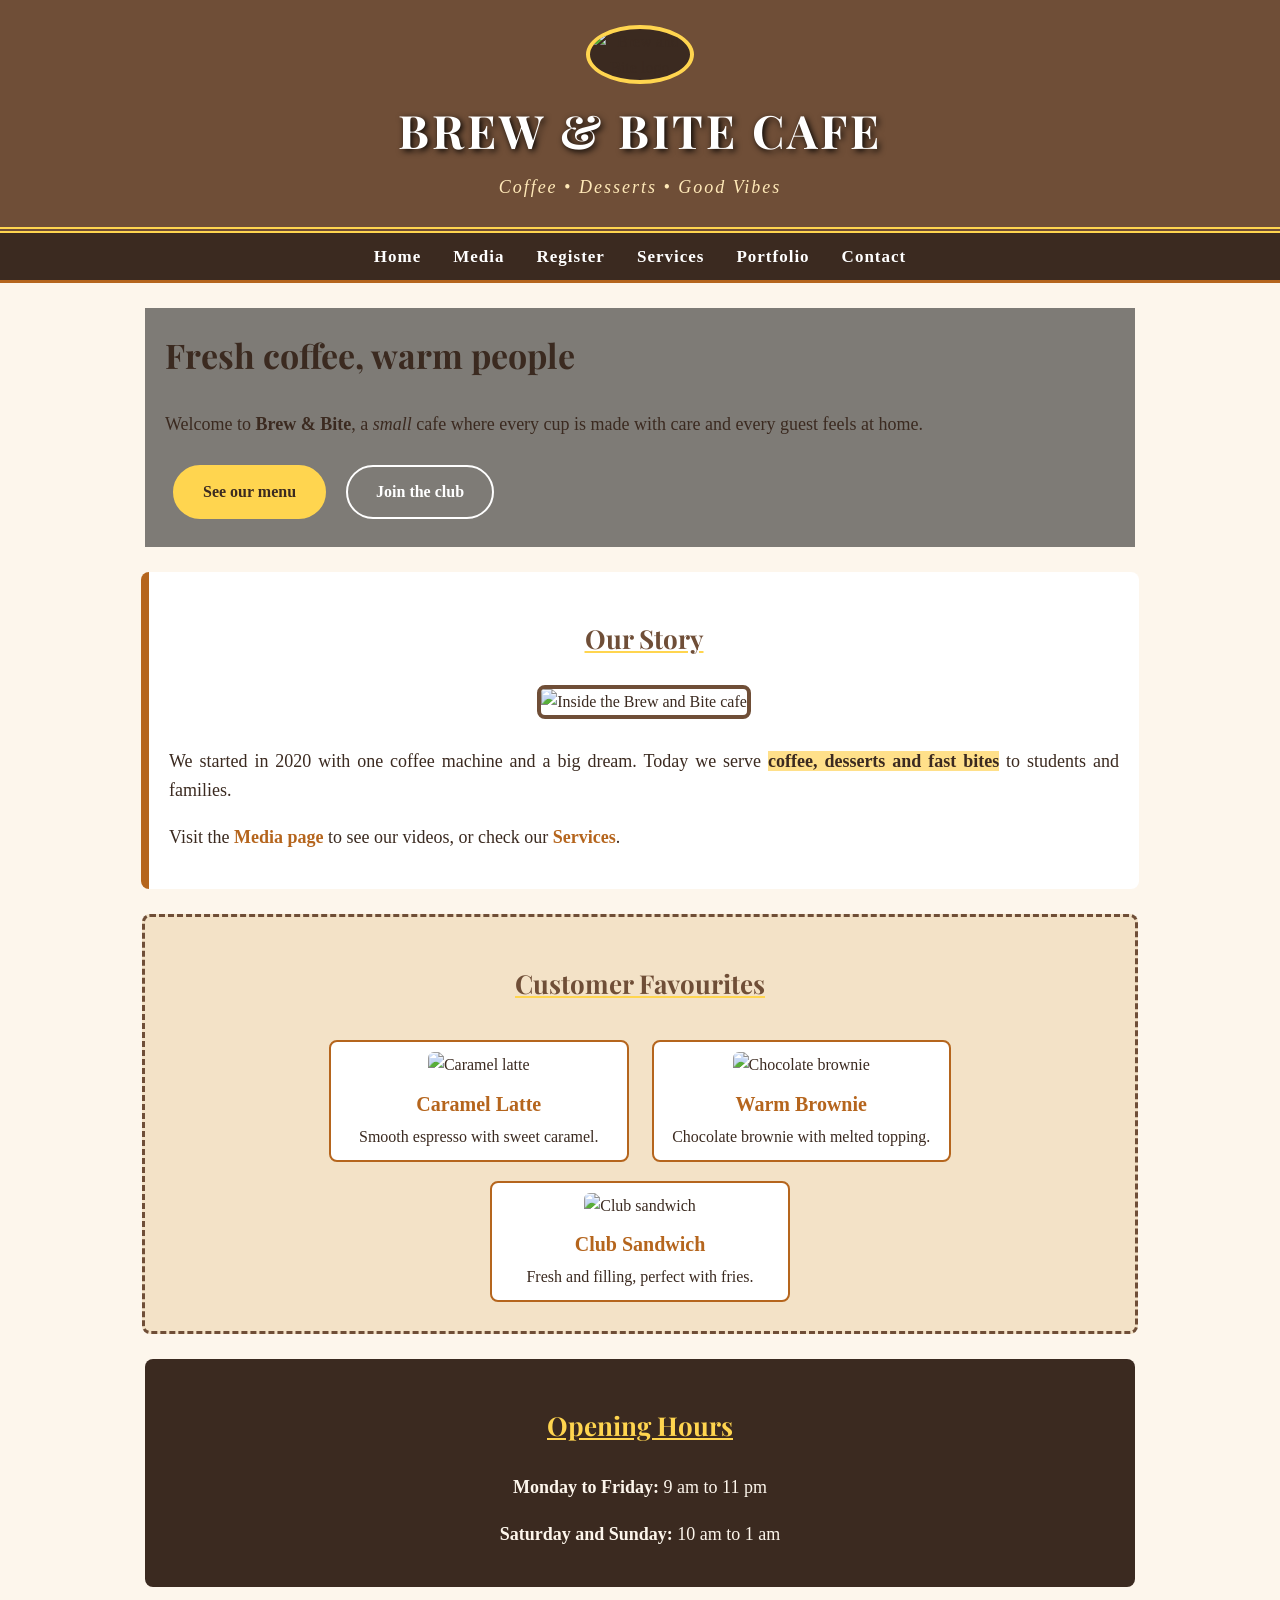
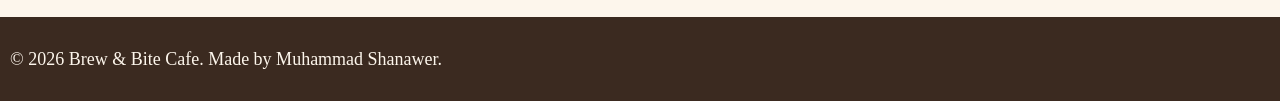
==== index.html @ da7299d8 "Create home page structure and styling" ====
<!DOCTYPE html>
<html lang="en">
<head>
  <meta charset="UTF-8">
  <meta name="viewport" content="width=device-width, initial-scale=1">
  <title>Brew &amp; Bite Cafe | Home</title>
  <link rel="preconnect" href="https://fonts.googleapis.com">
  <link href="https://fonts.googleapis.com/css2?family=Playfair+Display:wght@700&display=swap" rel="stylesheet">
  <link rel="stylesheet" href="home.css">
</head>
<body>

  <header>
    <img id="logo" src="https://encrypted-tbn0.gstatic.com/images?q=tbn:ANd9GcQ97z4EaFhA246HoNhNfcX9PbfcWnDTtR3pgCSC1W-uCg&s=10" alt="Brew and Bite logo" width="100">
    <h1 id="site-title">Brew &amp; Bite Cafe</h1>
    <p class="tagline">Coffee &bull; Desserts &bull; Good Vibes</p>
  </header>

  <nav class="navbar">
    <a href="index.html">Home</a>
    <a href="media.html">Media</a>
    <a href="register.html">Register</a>
    <a href="services.html">Services</a>
    <a href="portfolio.html">Portfolio</a>
    <a href="contact.html">Contact</a>
  </nav>

  <main>
    <section class="hero">
      <h2>Fresh coffee, warm people</h2>
      <p>Welcome to <strong>Brew &amp; Bite</strong>, a <em>small</em> cafe where every cup is made with care and every guest feels at home.</p>
      <a class="btn" href="media.html">See our menu</a>
      <a class="btn btn-light" href="register.html">Join the club</a>
    </section>

    <section class="about">
      <h3>Our Story</h3>
      <img class="about-img" src="https://images.unsplash.com/photo-1445116572660-236099ec97a0?auto=format&fit=crop&w=900&q=80" alt="Inside the Brew and Bite cafe" width="500">
      <p>We started in 2020 with one coffee machine and a big dream. Today we serve <span class="highlight">coffee, desserts and fast bites</span> to students and families.</p>
      <p>Visit the <a href="media.html">Media page</a> to see our videos, or check our <a href="services.html">Services</a>.</p>
    </section>

    <section class="favourites">
      <h3>Customer Favourites</h3>
      <div class="card">
        <img src="https://images.unsplash.com/photo-1461023058943-07fcbe16d735?auto=format&fit=crop&w=600&q=80" alt="Caramel latte" width="220">
        <h4>Caramel Latte</h4>
        <p>Smooth espresso with sweet caramel.</p>
      </div>
      <div class="card">
        <img src="https://images.unsplash.com/photo-1606313564200-e75d5e30476c?auto=format&fit=crop&w=600&q=80" alt="Chocolate brownie" width="220">
        <h4>Warm Brownie</h4>
        <p>Chocolate brownie with melted topping.</p>
      </div>
      <div class="card">
        <img src="https://encrypted-tbn0.gstatic.com/images?q=tbn:ANd9GcSokd0kCb13PYdfWps6PzPpPPgi90TkbONivCsQGTjzrQ&s=10" alt="Club sandwich" width="220">
        <h4>Club Sandwich</h4>
        <p>Fresh and filling, perfect with fries.</p>
      </div>
    </section>

    <section class="hours">
      <h3>Opening Hours</h3>
      <p><strong>Monday to Friday:</strong> 9 am to 11 pm</p>
      <p><strong>Saturday and Sunday:</strong> 10 am to 1 am</p>
    </section>
  </main>

  <footer>
    <p>&copy; 2026 Brew &amp; Bite Cafe. Made by Muhammad Shanawer.</p>
  </footer>

</body>
</html>
---- home.css ----
/* ===== home.css : selectors, text and fonts, borders, background colour ===== */

/* ---------- element selectors ---------- */
body {
  margin: 0;
  font-family: Georgia, "Times New Roman", serif;
  background-color: #fdf6ec;
  background-image: url("images/bg-pattern.svg");
  color: #3b2a20;
  line-height: 1.6;
}
h1, h2, h3 { font-family: "Playfair Display", Georgia, serif; }
h2 { font-size: 34px; margin-top: 0; }
h3 { font-size: 26px; color: #6f4e37; text-align: center; text-decoration: underline; text-decoration-color: #ffd54f; }
h4 { font-size: 20px; margin: 10px 0 4px; color: #b5651d; }
p  { font-size: 18px; text-align: justify; }
a  { color: #b5651d; text-decoration: none; font-weight: bold; }
a:hover { text-decoration: underline; }
img { max-width: 100%; }
footer { text-align: center; background-color: #3b2a20; color: #fdf6ec; padding: 10px; margin-top: 30px; }

/* ---------- ID selectors ---------- */
#logo {
  display: block;
  margin: 0 auto 10px;
  border-radius: 50%;
  border: 4px solid #ffd54f;
  background-color: #3b2a20;
}
#site-title {
  margin: 0;
  font-size: 46px;
  letter-spacing: 3px;
  text-transform: uppercase;
  color: #ffffff;
  text-shadow: 2px 2px 6px #000000;
}

/* ---------- header ---------- */
header {
  padding: 25px 10px;
  text-align: center;
  background-color: #6f4e37;
  border-bottom: 6px double #ffd54f;
}
.tagline { text-align: center; color: #ffe9b8; font-style: italic; letter-spacing: 2px; margin: 5px 0 0; }

/* ---------- navbar ---------- */
.navbar {
  background-color: #3b2a20;
  text-align: center;
  padding: 10px;
  border-bottom: 3px solid #b5651d;
}
.navbar a { color: #ffffff; margin: 0 14px; font-size: 17px; letter-spacing: 1px; }
.navbar a:hover { color: #ffd54f; text-decoration: none; }

/* ---------- shared blocks ---------- */
.hero, .about, .favourites, .hours {
  width: 80%;
  max-width: 950px;
  margin: 25px auto;
  padding: 20px;
}
.hero{

  background-image: linear-gradient(
    rgba(0, 0, 0, 0.5),
    rgba(0, 0, 0, 0.5)
), url("https://images.unsplash.com/photo-1495474472287-4d71bcdd2085?auto=format&fit=crop&w=1600&q=85");

background-size: cover;
background-position: center;
}

background-size: cover;
background-position: center;
.hero p { text-align: center; font-size: 20px; }

/* ---------- buttons ---------- */
.btn {
  display: inline-block;
  margin: 8px;
  padding: 12px 28px;
  background-color: #ffd54f;
  color: #3b2a20;
  border-radius: 30px;
  border: 2px solid #ffd54f;
}
.btn-light { background-color: transparent; color: #ffffff; border: 2px solid #ffffff; }

/* ---------- about ---------- */
.about { background-color: #ffffff; border-left: 8px solid #b5651d; border-radius: 8px; text-align: center; }
.about-img { border: 4px solid #6f4e37; border-radius: 8px; margin-bottom: 10px; }
.highlight { background-color: #ffe08a; font-weight: bold; }

/* ---------- favourite cards ---------- */
.favourites { text-align: center; background-color: #f3e2c7; border: 3px dashed #6f4e37; border-radius: 8px; }
.card {
  display: inline-block;
  width: 29%;
  margin: 1%;
  padding: 10px;
  vertical-align: top;
  background-color: #ffffff;
  border: 2px solid #b5651d;
  border-radius: 8px;
}
.card img { border-radius: 6px; }
.card p { font-size: 16px; text-align: center; margin: 0; }

/* ---------- hours ---------- */
.hours { background-color: #3b2a20; color: #fdf6ec; border-radius: 8px; text-align: center; }
.hours h3 { color: #ffd54f; }
.hours p { text-align: center; }
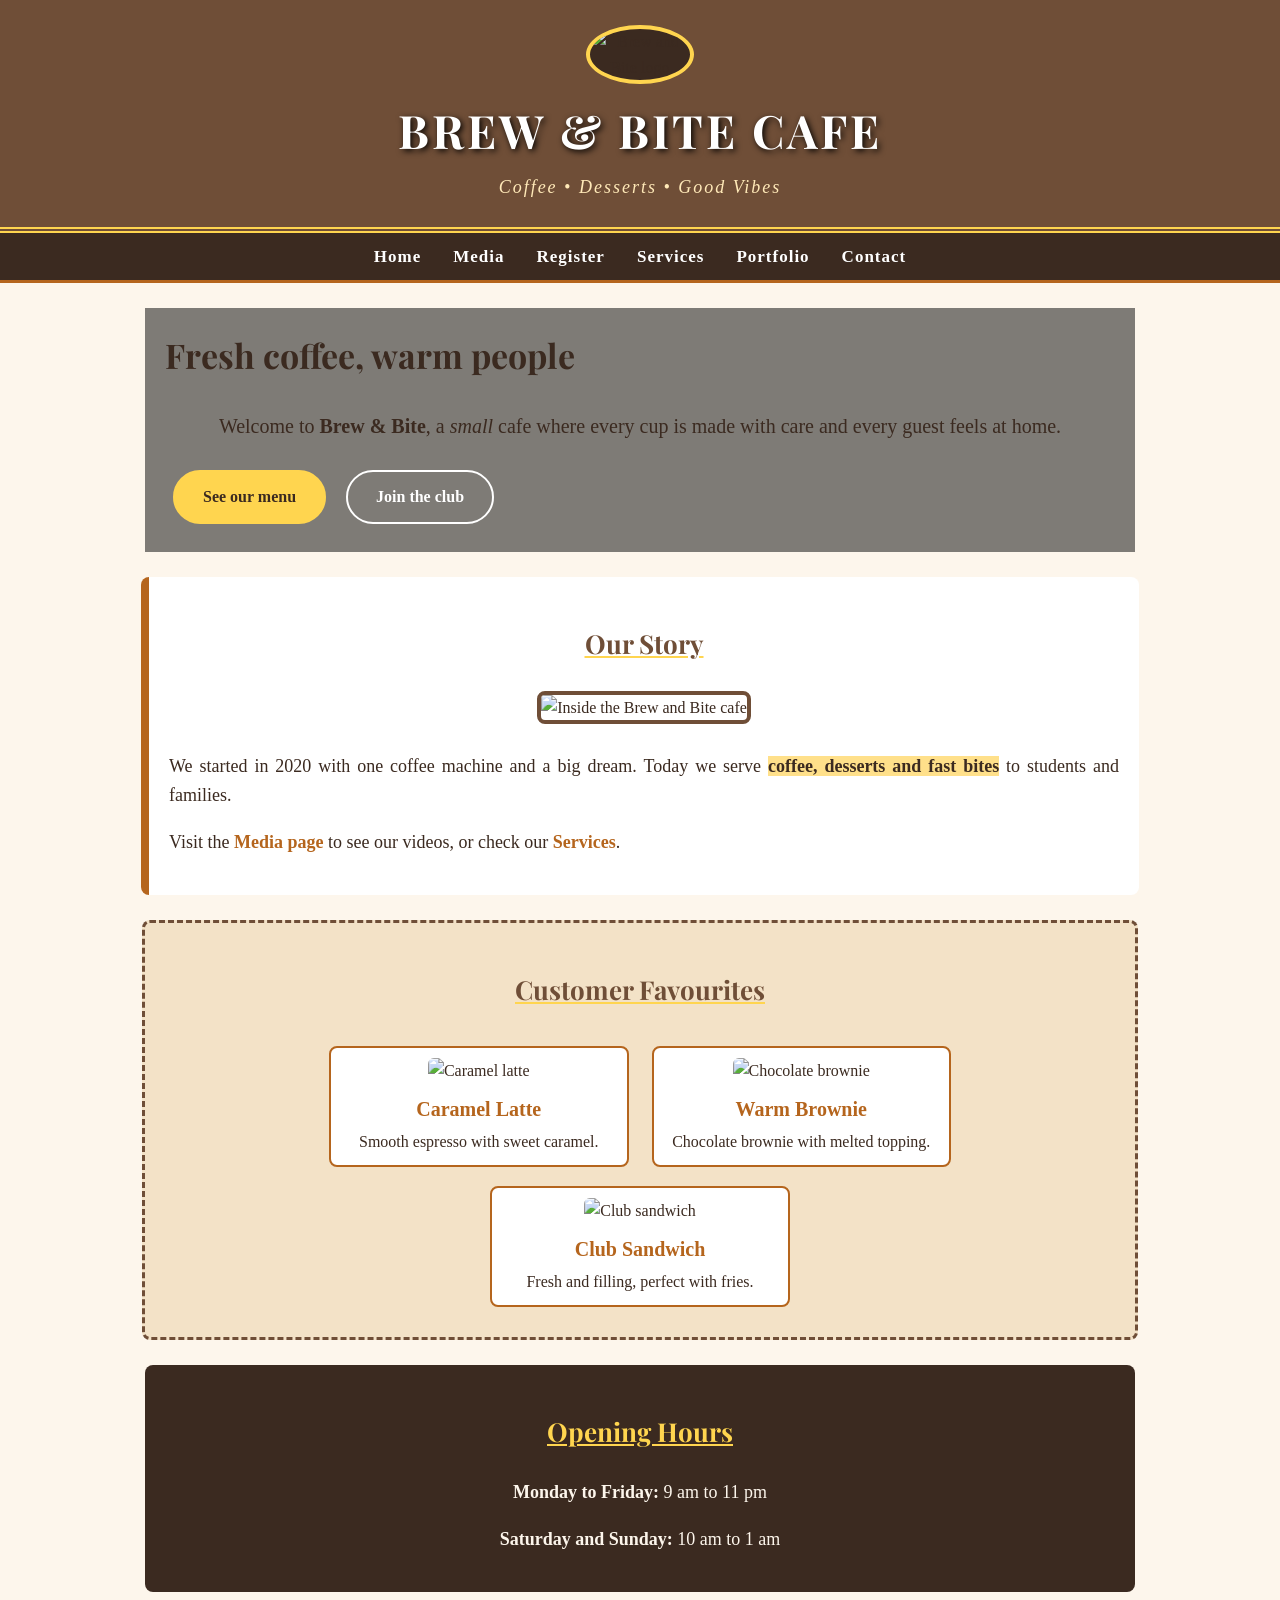
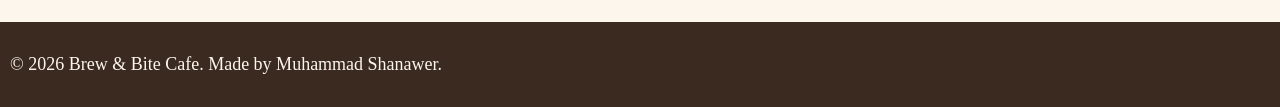
==== commit a3edb7d2: "Update home page HTML" ====
--- a/index.html
+++ b/index.html
@@ -53,7 +53,7 @@
         <p>Chocolate brownie with melted topping.</p>
       </div>
       <div class="card">
-        <img src="https://encrypted-tbn0.gstatic.com/images?q=tbn:ANd9GcSokd0kCb13PYdfWps6PzPpPPgi90TkbONivCsQGTjzrQ&s=10" alt="Club sandwich" width="220">
+        <img src="https://encrypted-tbn0.gstatic.com/images?q=tbn:ANd9GcSokd0kCb13PYdfWps6PzPpPPgi90TkbONivCsQGTjzrQ&s=10"git status alt="Club sandwich" width="220">
         <h4>Club Sandwich</h4>
         <p>Fresh and filling, perfect with fries.</p>
       </div>
--- a/home.css
+++ b/home.css
@@ -1,6 +1,3 @@
-/* ===== home.css : selectors, text and fonts, borders, background colour ===== */
-
-/* ---------- element selectors ---------- */
 body {
   margin: 0;
   font-family: Georgia, "Times New Roman", serif;
@@ -8,6 +5,7 @@
   background-image: url("images/bg-pattern.svg");
   color: #3b2a20;
   line-height: 1.6;
+  
 }
 h1, h2, h3 { font-family: "Playfair Display", Georgia, serif; }
 h2 { font-size: 34px; margin-top: 0; }
@@ -19,7 +17,6 @@
 img { max-width: 100%; }
 footer { text-align: center; background-color: #3b2a20; color: #fdf6ec; padding: 10px; margin-top: 30px; }
 
-/* ---------- ID selectors ---------- */
 #logo {
   display: block;
   margin: 0 auto 10px;
@@ -36,7 +33,6 @@
   text-shadow: 2px 2px 6px #000000;
 }
 
-/* ---------- header ---------- */
 header {
   padding: 25px 10px;
   text-align: center;
@@ -45,7 +41,6 @@
 }
 .tagline { text-align: center; color: #ffe9b8; font-style: italic; letter-spacing: 2px; margin: 5px 0 0; }
 
-/* ---------- navbar ---------- */
 .navbar {
   background-color: #3b2a20;
   text-align: center;
@@ -55,7 +50,6 @@
 .navbar a { color: #ffffff; margin: 0 14px; font-size: 17px; letter-spacing: 1px; }
 .navbar a:hover { color: #ffd54f; text-decoration: none; }
 
-/* ---------- shared blocks ---------- */
 .hero, .about, .favourites, .hours {
   width: 80%;
   max-width: 950px;
@@ -73,11 +67,8 @@
 background-position: center;
 }
 
-background-size: cover;
-background-position: center;
 .hero p { text-align: center; font-size: 20px; }
 
-/* ---------- buttons ---------- */
 .btn {
   display: inline-block;
   margin: 8px;
@@ -89,12 +80,11 @@
 }
 .btn-light { background-color: transparent; color: #ffffff; border: 2px solid #ffffff; }
 
-/* ---------- about ---------- */
+
 .about { background-color: #ffffff; border-left: 8px solid #b5651d; border-radius: 8px; text-align: center; }
 .about-img { border: 4px solid #6f4e37; border-radius: 8px; margin-bottom: 10px; }
 .highlight { background-color: #ffe08a; font-weight: bold; }
 
-/* ---------- favourite cards ---------- */
 .favourites { text-align: center; background-color: #f3e2c7; border: 3px dashed #6f4e37; border-radius: 8px; }
 .card {
   display: inline-block;
@@ -109,7 +99,6 @@
 .card img { border-radius: 6px; }
 .card p { font-size: 16px; text-align: center; margin: 0; }
 
-/* ---------- hours ---------- */
 .hours { background-color: #3b2a20; color: #fdf6ec; border-radius: 8px; text-align: center; }
 .hours h3 { color: #ffd54f; }
 .hours p { text-align: center; }
